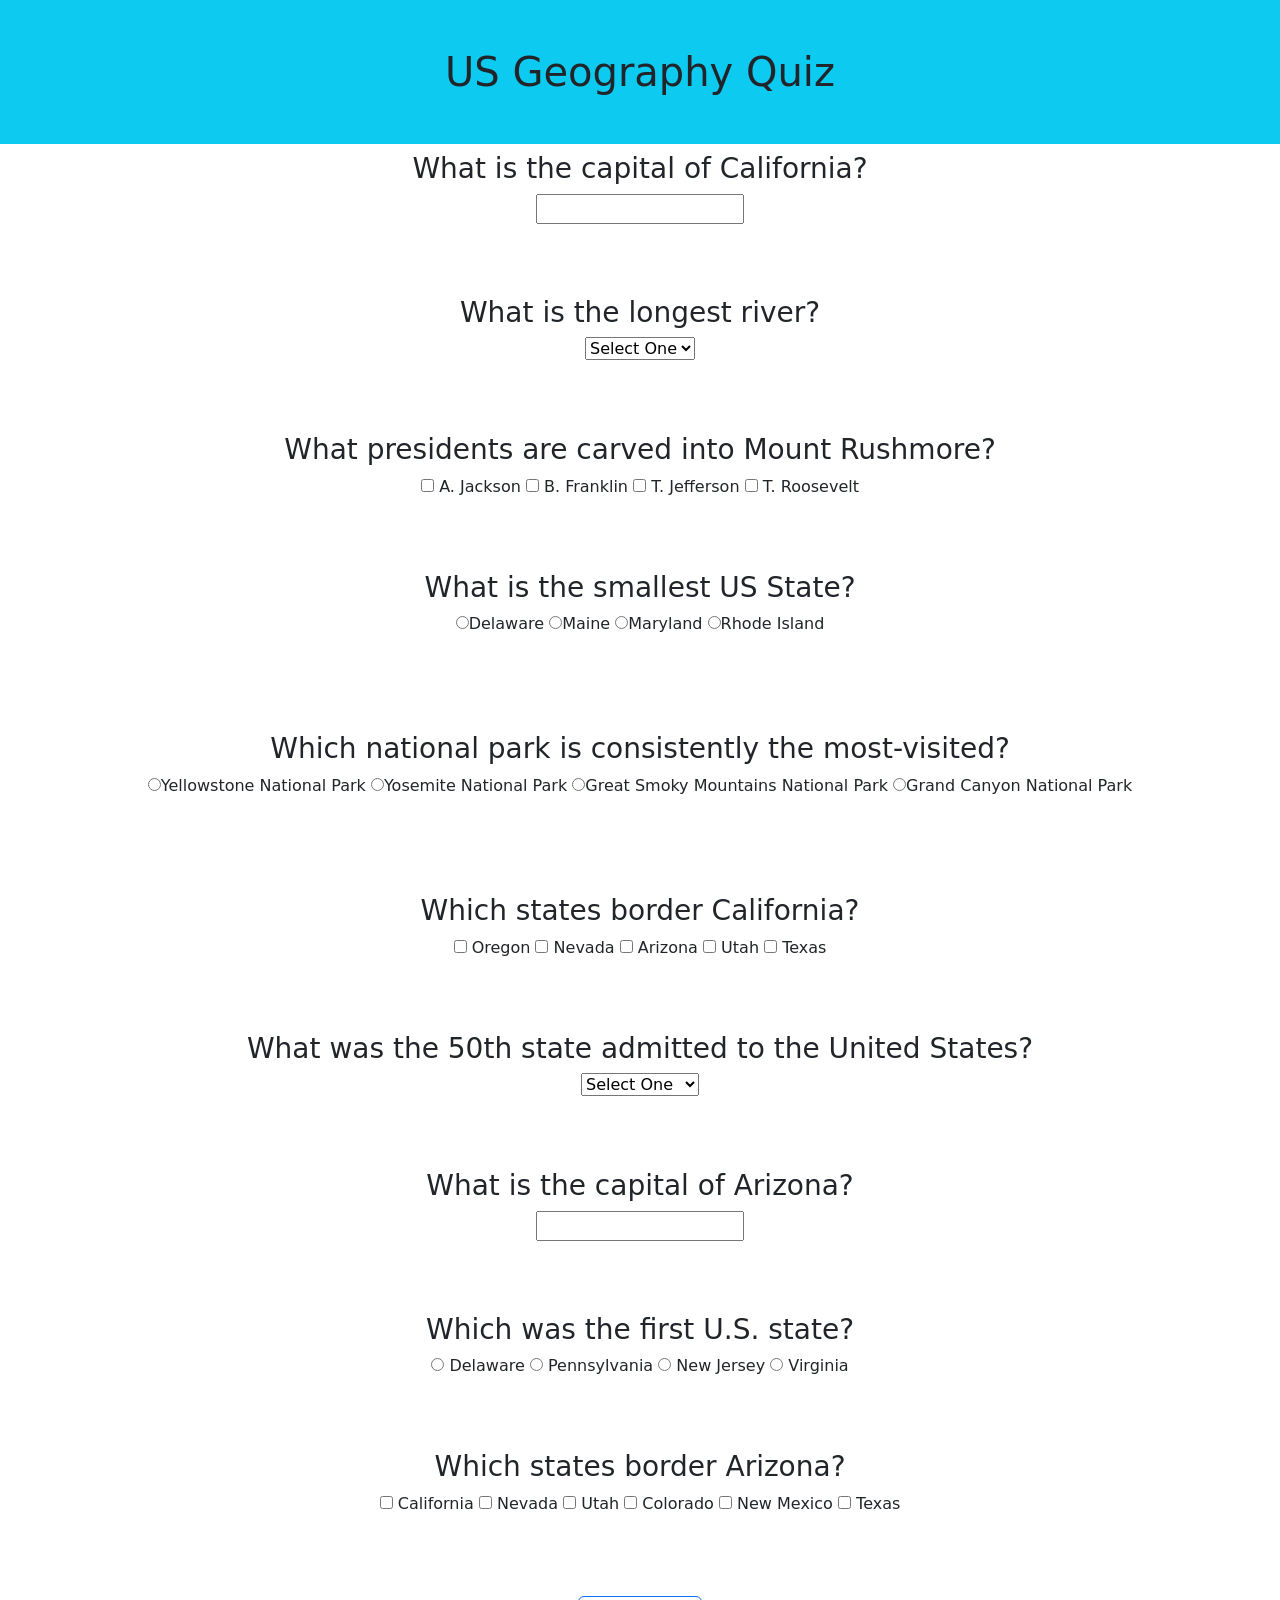
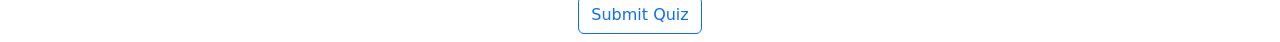
==== HW2/index.html @ a735345f "Add files via upload" ====
<!DOCTYPE html>
<html lang="en">
<head>
    <meta charset="UTF-8">
    <meta name="viewport" content="width=device-width, initial-scale=1.0">
    <link rel="stylesheet" href="https://cdn.jsdelivr.net/npm/bootstrap@5.3.3/dist/css/bootstrap.min.css">
    <title>US Geography Quiz</title>
</head>

<body class="text-center">
    <h1 class="p-5 bg-info">US Geography Quiz</h1>
    <h3><span id="markImg1"></span>What is the capital of California?</h3>
    <input type="text" id="q1">
    <br><br>
    <div id="q1Feedback"></div>
    <br><br>

    <h3><span id="markImg2"></span>What is the longest river?</h3>
    <select id="q2">
        <option value="">Select One</option>
        <option value="ms">Mississippi</option>
        <option value="mo">Missouri</option>
        <option value="co">Colorado</option>
        <option value="de">Delaware</option>
    </select>
    <br><br>
    <div id="q2Feedback"></div>
    <br><br>

    <h3><span id="markImg3"></span>What presidents are carved into Mount Rushmore?</h3>
    <input type="checkbox" id="Jackson"> <label for="Jackson">A. Jackson</label>
    <input type="checkbox" id="Franklin"> <label for="Franklin">B. Franklin</label>
    <input type="checkbox" id="Jefferson"> <label for="Jefferson">T. Jefferson</label>
    <input type="checkbox" id="Roosevelt"> <label for="Roosevelt">T. Roosevelt</label>
    <br><br>
    <div id="q3Feedback"></div>
    <br><br>
    
    <h3><span id="markImg4"></span>What is the smallest US State?</h3>
    <div id="q4Choices"></div>
    <br><br>
    <div id="q4Feedback"></div>
    <br><br>

    <h3><span id="markImg5"></span>Which national park is consistently the most-visited?</h3>
    <div id="q5Choices"></div>
    <br><br>
    <div id="q5Feedback"></div>
    <br><br>

    <h3><span id="markImg6"></span>Which states border California?</h3>

    <input type="checkbox" id="q6Oregon" name="q6">
    <label for="q6Oregon">Oregon</label>

    <input type="checkbox" id="q6Nevada" name="q6">
    <label for="q6Nevada">Nevada</label>

    <input type="checkbox" id="q6Arizona" name="q6">
    <label for="q6Arizona">Arizona</label>

    <input type="checkbox" id="q6Utah" name="q6">
    <label for="q6Utah">Utah</label>

    <input type="checkbox" id="q6Texas" name="q6">
    <label for="q6Texas">Texas</label>

    <br><br>
    <div id="q6Feedback"></div>
    <br><br>

    <h3><span id="markImg7"></span>What was the 50th state admitted to the United States?</h3>
    
    <select id="q7">
        <option value="">Select One</option>
        <option value="alaska">Alaska</option>
        <option value="hawaii">Hawaii</option>
        <option value="arizona">Arizona</option>
        <option value="new-mexico">New Mexico</option>
    </select>

    <br><br>
    <div id="q7Feedback"></div>
    <br><br>

    <h3><span id="markImg8"></span>What is the capital of Arizona?</h3>
    
    <input type="text" id="q8">
    
    <br><br>
    <div id="q8Feedback"></div>
    <br><br>

    <h3><span id="markImg9"></span>Which was the first U.S. state?</h3>

    <input type="radio" id="q9Delaware" name="q9" value="delaware">
    <label for="q9Delaware">Delaware</label>

    <input type="radio" id="q9Pennsylvania" name="q9" value="pennsylvania">
    <label for="q9Pennsylvania">Pennsylvania</label>

    <input type="radio" id="q9NewJersey" name="q9" value="new-jersey">
    <label for="q9NewJersey">New Jersey</label>

    <input type="radio" id="q9Virginia" name="q9" value="virginia">
    <label for="q9Virginia">Virginia</label>

    <br><br>
    <div id="q9Feedback"></div>
    <br><br>

    <h3><span id="markImg10"></span>Which states border Arizona?</h3>

    <input type="checkbox" id="q10California" name="q10">
    <label for="q10California">California</label>

    <input type="checkbox" id="q10Nevada" name="q10">
    <label for="q10Nevada">Nevada</label>

    <input type="checkbox" id="q10Utah" name="q10">
    <label for="q10Utah">Utah</label>

    <input type="checkbox" id="q10Colorado" name="q10">
    <label for="q10Colorado">Colorado</label>

    <input type="checkbox" id="q10NewMexico" name="q10">
    <label for="q10NewMexico">New Mexico</label>

    <input type="checkbox" id="q10Texas" name="q10">
    <label for="q10Texas">Texas</label>

    <br><br>
    <div id="q10Feedback"></div>
    <br><br>

    <h3 id="validationFdbk" class="bg-danger text-white"></h3>
    <button class ="btn btn-outline-primary"> Submit Quiz</button>

    <h2 id="totalScore" class="text-info"></h2>
    <h3 id="congratsMessage" class="bg-success text-white"></h3>

    <h3 id="totalAttempts"></h3>

    <script src="js/script.js"></script>
</body>
</html>
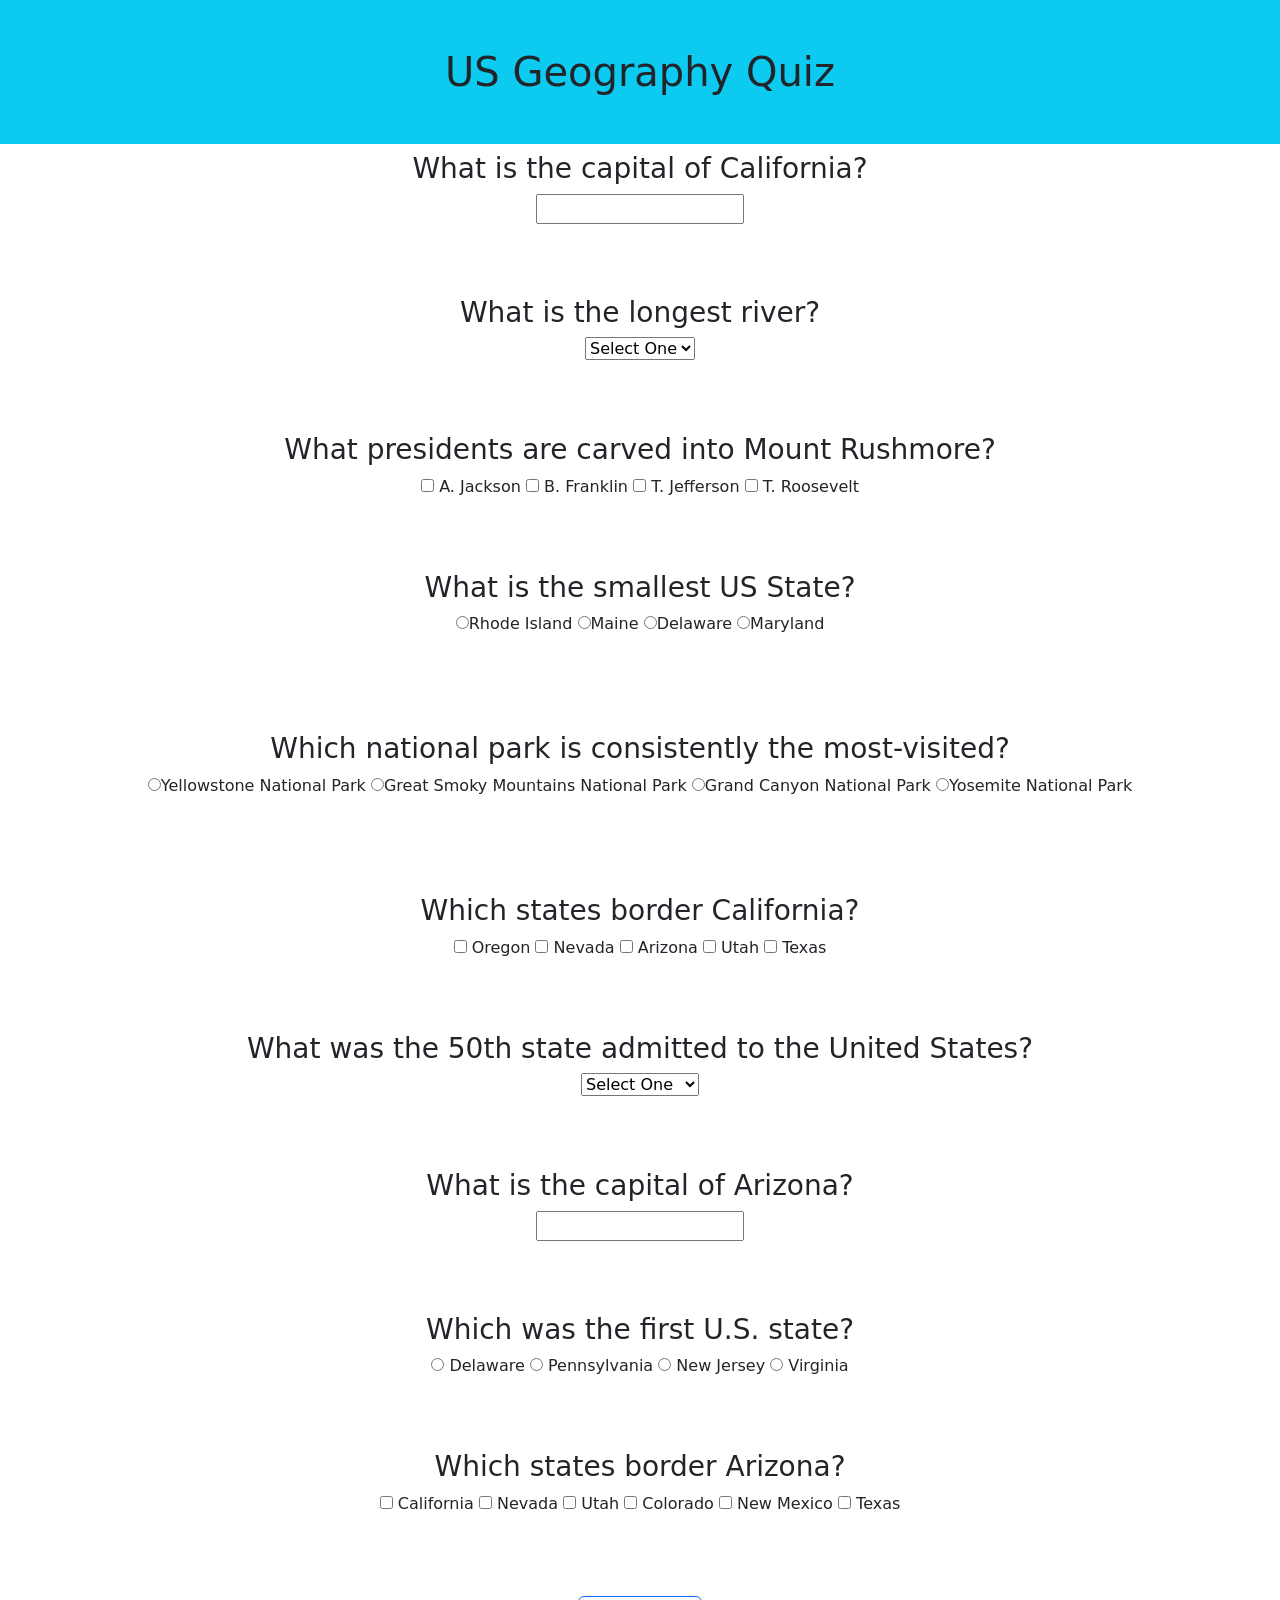
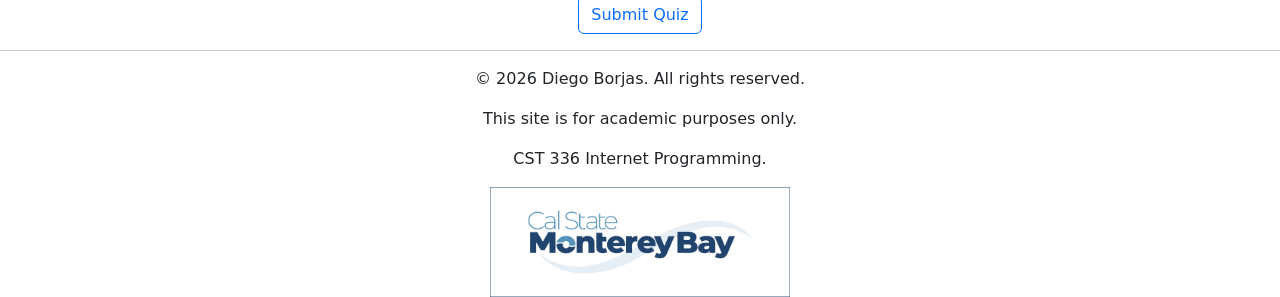
==== commit 5c4b12ab: "Update index.html" ====
--- a/HW2/index.html
+++ b/HW2/index.html
@@ -142,5 +142,13 @@
     <h3 id="totalAttempts"></h3>
 
     <script src="js/script.js"></script>
+
+    <footer>
+        <hr>
+        <p>&copy; 2026 Diego Borjas. All rights reserved.</p>
+        <p>This site is for academic purposes only.</p>
+        <p>CST 336 Internet Programming.</p>
+        <img src="img/csumb-logo.jpg" alt="CSUMB logo" width="300">
+    </footer>
 </body>
-</html>+</html>
